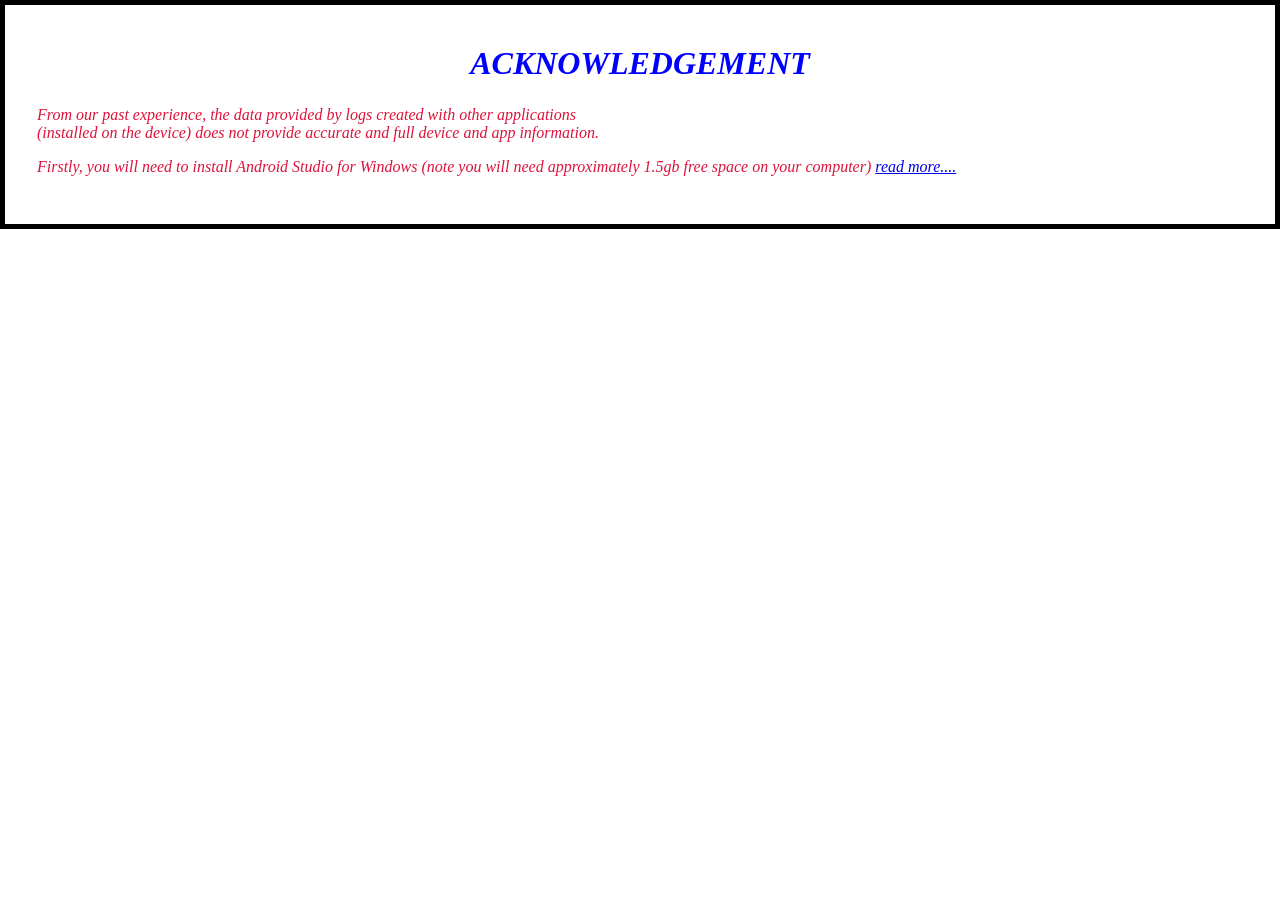
==== index.html @ 3f42b1d4 "First Website Upload" ====
<!doctype html>
<html>

<head>
    <meta charset="utf-8">
    <meta http-equiv="X-UA-Compatible" content="IE=10" />
    <title>Book with Stylesheet</title>
    <link href="file.css" rel="stylesheet"> </head>
<link rel="shortcut icon" href="https://sandbox.relegen.com/assetDNA/favicon.ico" type="image/x-icon" />

<body>
    <h1>ACKNOWLEDGEMENT</h1>
    <div class="clearfix"> <img src="C:\Photos\me.png" alt "Stylesheet Book">
        <p>From our past experience, the data provided by logs created with other applications (installed on the device) does not provide accurate and full device and app information.</p>
        <p>Firstly, you will need to install Android Studio for Windows (note you will need approximately 1.5gb free space on your computer) <a href="#">read more....</a> </p>
    </div>
</body>

</html>
---- file.css ----
body{
	font-family: "Times New Roman", sans-serif;
    font-style: italic;
    color: crimson;
    font-size: 100%;
    margin: 0px auto;
    border: 5px solid black;
    border-top: 5px solid black;
    padding: 2em;
    }

h1{
	margin: 0;
    color: blue;
    font-size: 200%;
    padding: .25em;
    text-align: center;
}

img{    
    float:right;
    width: 50%;
    padding: 10px;
    margin: auto;        
}

.clearfix{    
    overflow: hidden;    
}

/*p{
	font-family: verdana;
	font-size: 20px;
}*/
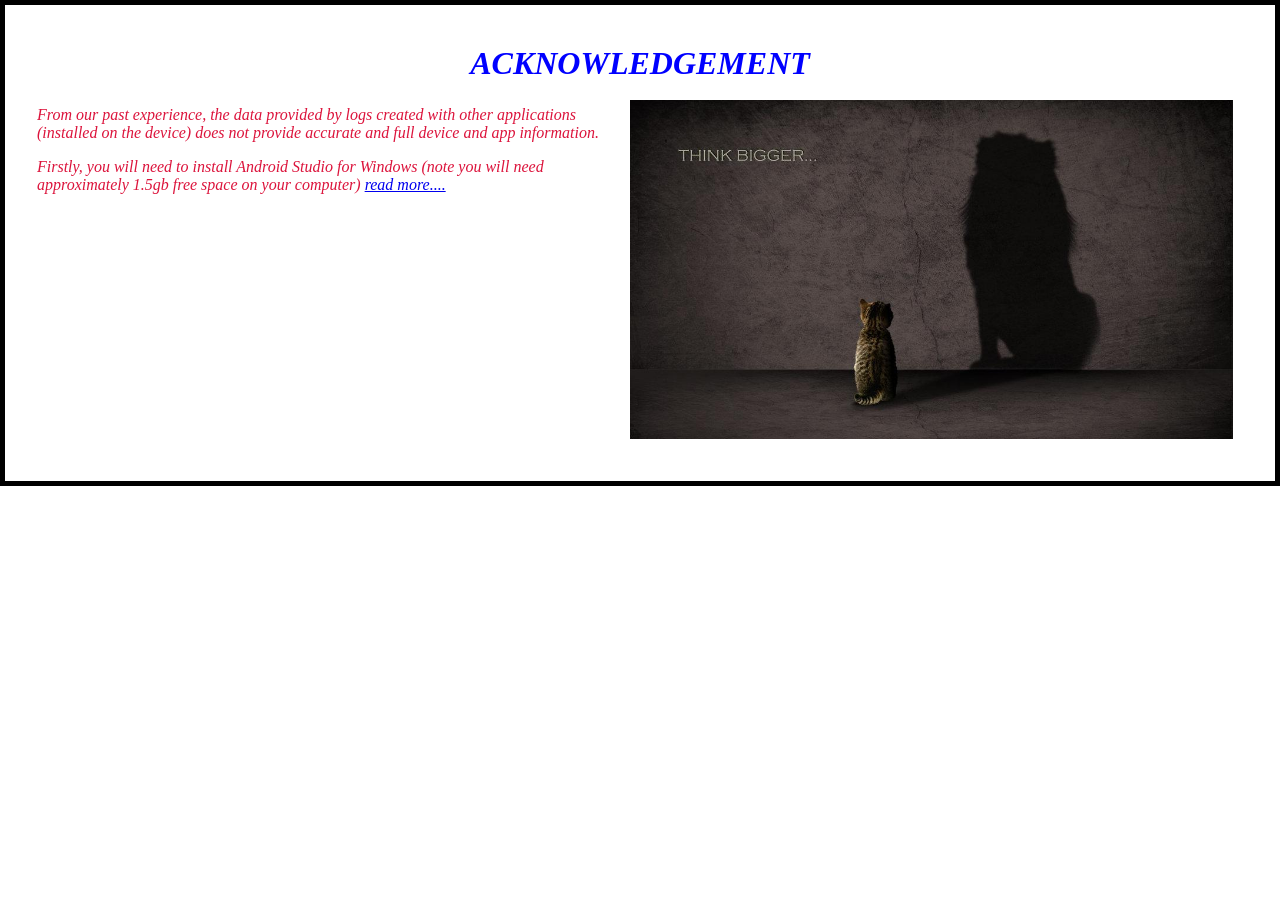
==== commit 3466ca84: "image path changed" ====
--- a/index.html
+++ b/index.html
@@ -10,7 +10,7 @@
 
 <body>
     <h1>ACKNOWLEDGEMENT</h1>
-    <div class="clearfix"> <img src="C:\Photos\me.png" alt "Stylesheet Book">
+    <div class="clearfix"> <img src="think.jpeg" alt "Stylesheet Book">
         <p>From our past experience, the data provided by logs created with other applications (installed on the device) does not provide accurate and full device and app information.</p>
         <p>Firstly, you will need to install Android Studio for Windows (note you will need approximately 1.5gb free space on your computer) <a href="#">read more....</a> </p>
     </div>
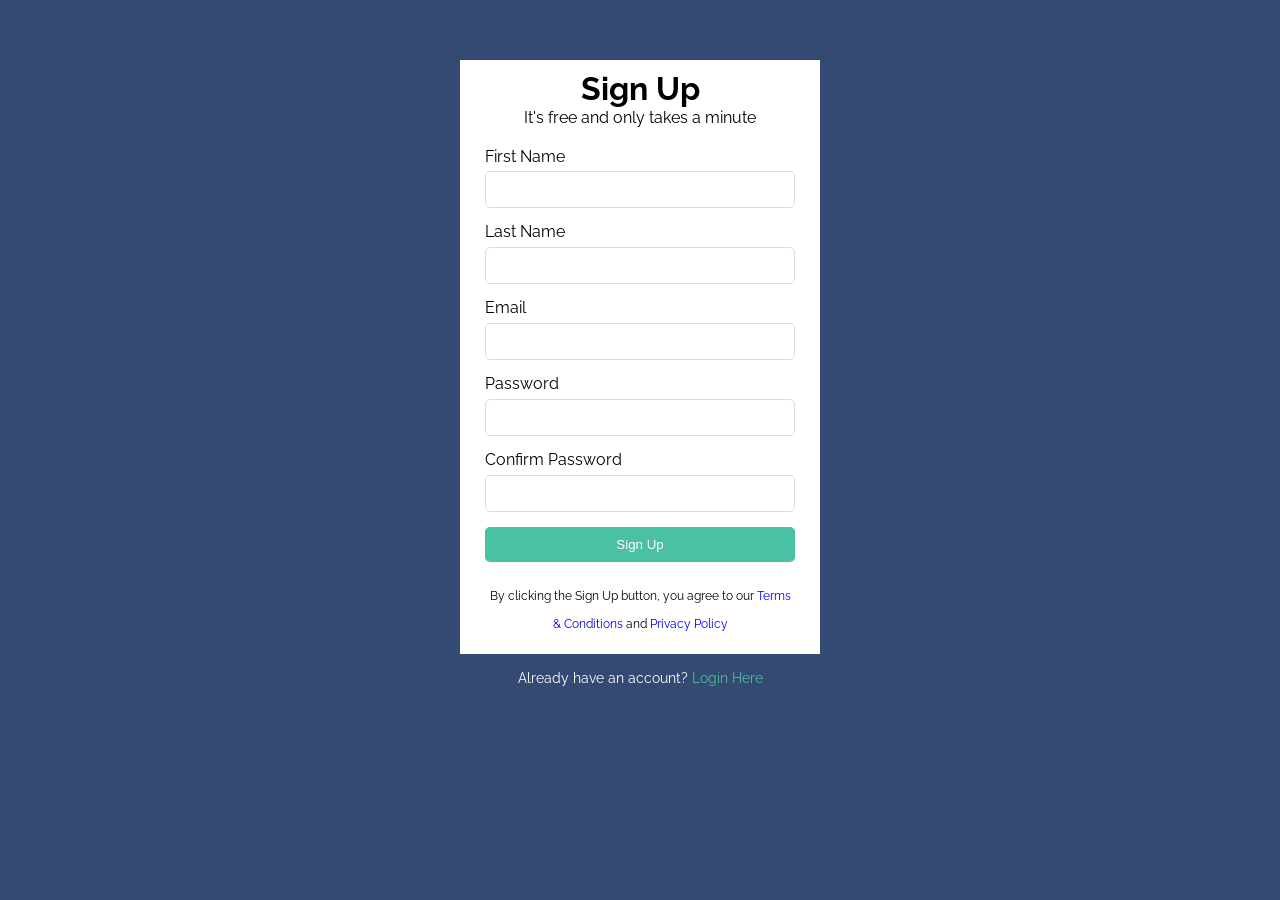
==== commit 8f0727f3: "Added the signup page with styles" ====
--- a/index.html
+++ b/index.html
@@ -1,19 +1,181 @@
-<!doctype html>
-<html>
+<!DOCTYPE html>
+<html lang="en">
+  <head>
+    <meta charset="UTF-8" />
+    <meta name="viewport" content="width=device-width, initial-scale=1.0" />
+    <meta http-equiv="X-UA-Compatible" content="ie=edge" />
+    <title>Form Styling</title>
+    <link
+      href="https://fonts.googleapis.com/css?family=Raleway"
+      rel="stylesheet"
+    />
+    <style>
+      * {
+        box-sizing: border-box;
+        padding: 0;
+        margin: 0;
+        /* 
+        -May want to add "border-box for "box-sizing so padding does not affect width
+        -Reset margin and padding 
+       */
+      }
 
-<head>
-    <meta charset="utf-8">
-    <meta http-equiv="X-UA-Compatible" content="IE=10" />
-    <title>Book with Stylesheet</title>
-    <link href="file.css" rel="stylesheet"> </head>
-<link rel="shortcut icon" href="https://sandbox.relegen.com/assetDNA/favicon.ico" type="image/x-icon" />
+      body {
+        background: #344a72;
+        font-family: "Raleway", sans-serif;
+        line-height: 1.8em;
 
-<body>
-    <h1>ACKNOWLEDGEMENT</h1>
-    <div class="clearfix"> <img src="think.jpeg" alt "Stylesheet Book">
-        <p>From our past experience, the data provided by logs created with other applications (installed on the device) does not provide accurate and full device and app information.</p>
-        <p>Firstly, you will need to install Android Studio for Windows (note you will need approximately 1.5gb free space on your computer) <a href="#">read more....</a> </p>
+        /* 
+          -Background color is #344a72
+        */
+      }
+
+      a {
+        text-decoration: none;
+        /* 
+        Underlined links are ugly :)
+       */
+      }
+
+      #container {
+        max-width: 400px;
+        margin: 40px auto;
+        padding: 20px;
+        /* 
+        -Remember, margin: auto on left and right will center a block element 
+        -I would also set a "max-width" for responsiveness
+        -May want to add some padding
+        */
+      }
+
+      .form-wrap {
+        background: #fff;
+        padding: 15px 25px;
+
+        /* 
+          This is the white area around the form and heading, etc
+        */
+      }
+
+      .form-wrap h1,
+      .form-wrap p {
+        text-align: center;
+        /* padding-bottom: 10px; */
+        /* 
+          May want to center these
+        */
+      }
+
+      .form-wrap .form-group {
+        margin-top: 10px;
+        /* 
+          Each label, input is wrapped in .form-group
+        */
+      }
+
+      .form-wrap .form-group label {
+        display: block;
+        /* 
+          Label should be turned into a block element
+        */
+      }
+
+      .form-wrap .form-group input {
+        width: 100%;
+        padding: 10px;
+        border: #ddd 1px solid;
+        border-radius: 5px;
+        /* 
+          Inputs should reach accross the .form-wrap 100% and have some padding
+        */
+      }
+
+      .form-wrap button {
+        width: 100%;
+        padding: 10px;
+        display: block;
+        background: #49c1a2;
+        border: none;
+        margin-top: 15px;
+        border-radius: 5px;
+        color: #fff;
+        cursor: pointer;
+        /* 
+          Button should wrap accross 100% and display as block
+          Background color for button is #49c1a2
+        */
+      }
+
+      .form-wrap button:hover {
+        background: #37a08e;
+        /* 
+          Hover background color for button is #37a08e
+        */
+      }
+
+      .form-wrap .bottom-text {
+        font-size: 12px;
+        margin-top: 20px;
+        /* 
+          Bottom text is smaller
+        */
+      }
+
+      footer {
+        text-align: center;
+        font-size: 14px;
+        color: #fff;
+        margin-top: 10px;
+        /* 
+        Should be centered
+       */
+      }
+
+      footer a {
+        color: #49c1a2;
+        /* 
+          Footer link color is #49c1a2
+        */
+      }
+    </style>
+  </head>
+  <body>
+    <div id="container">
+      <div class="form-wrap">
+        <h1>Sign Up</h1>
+        <p>It's free and only takes a minute</p>
+        <form>
+          <div class="form-group">
+            <label for="first-name">First Name</label>
+            <input type="text" name="firstName" id="first-name" />
+          </div>
+          <div class="form-group">
+            <label for="last-name">Last Name</label>
+            <input type="text" name="lastName" id="last-name" />
+          </div>
+          <div class="form-group">
+            <label for="email">Email</label>
+            <input type="email" name="email" id="email" />
+          </div>
+          <div class="form-group">
+            <label for="password">Password</label>
+            <input type="password" name="password" id="password" />
+          </div>
+          <div class="form-group">
+            <label for="password2">Confirm Password</label>
+            <input type="password" name="pasword2" id="password2" />
+          </div>
+          <button type="submit" class="btn">Sign Up</button>
+          <p class="bottom-text">
+            By clicking the Sign Up button, you agree to our
+            <a href="#">Terms & Conditions</a> and
+            <a href="#">Privacy Policy</a>
+          </p>
+        </form>
+      </div>
+      <footer>
+        <p>Already have an account? <a href="#">Login Here</a></p>
+      </footer>
     </div>
-</body>
-
-</html>+  </body>
+</html>
